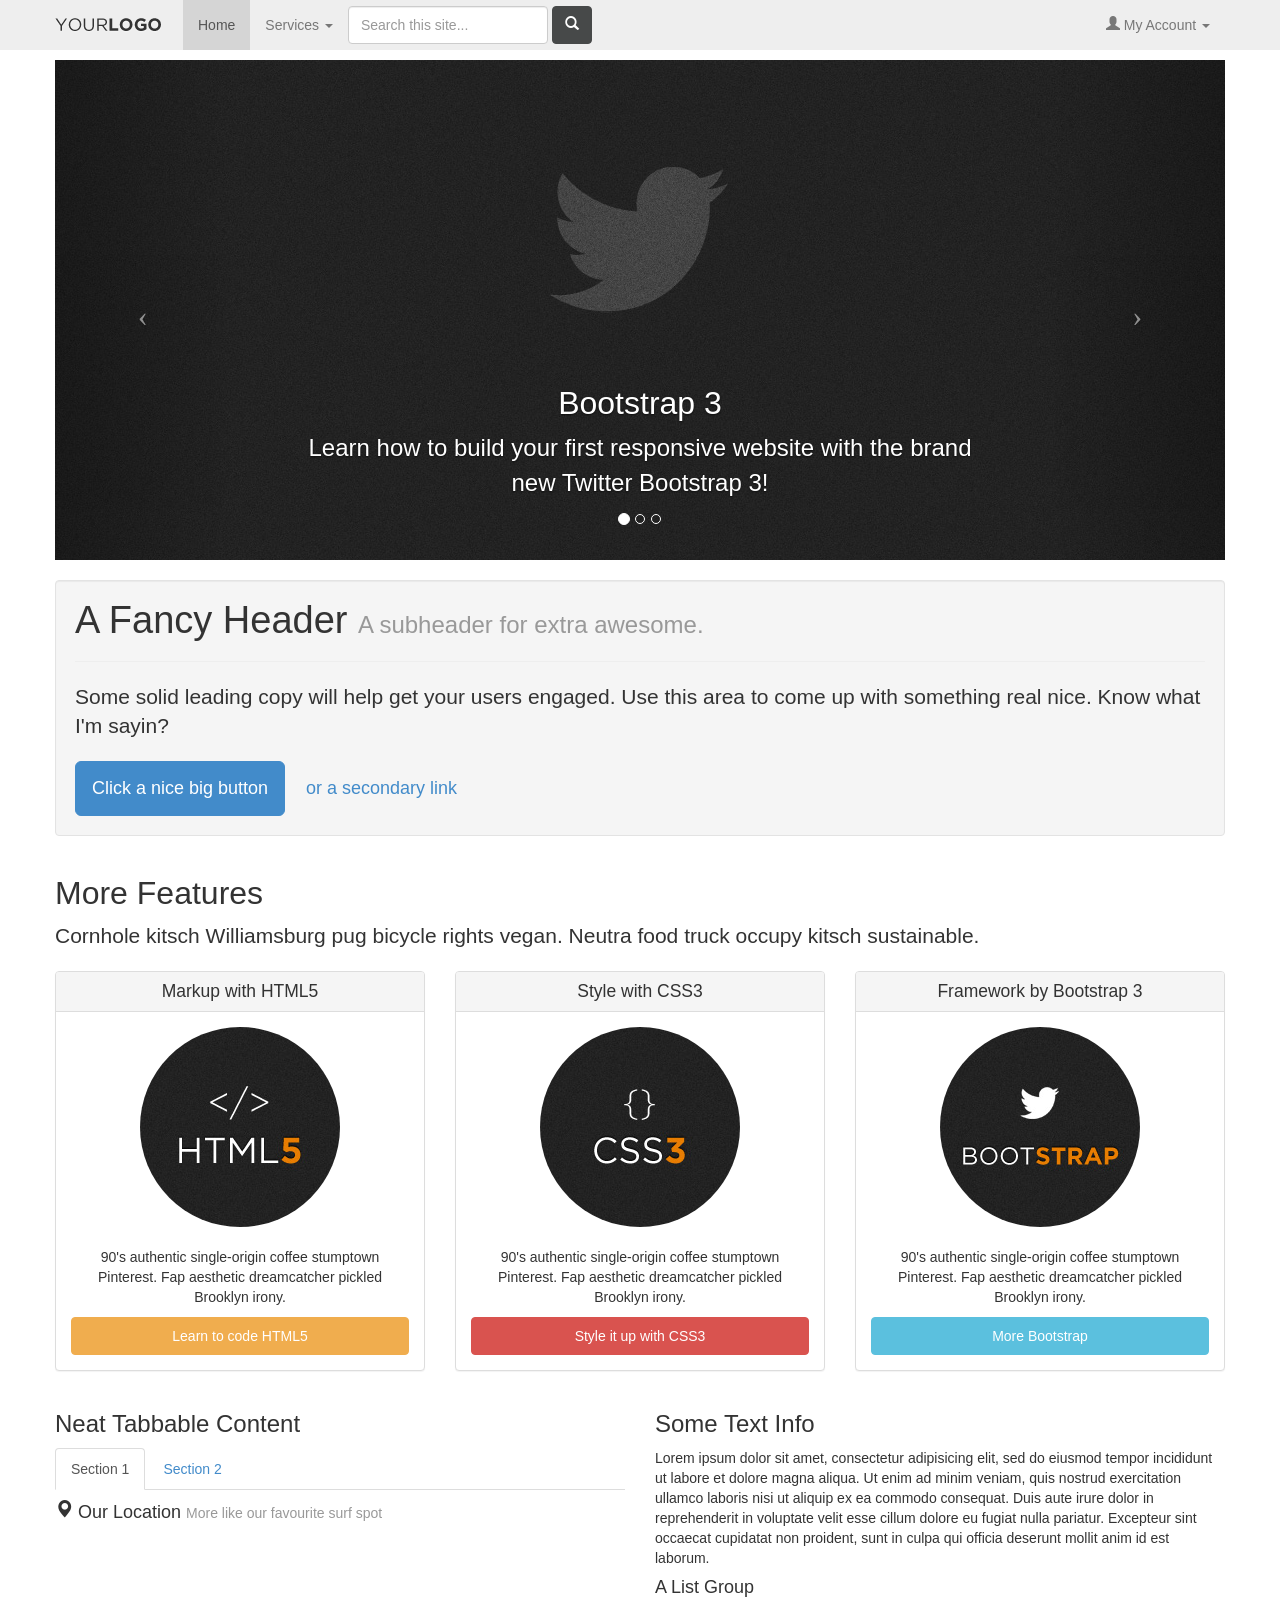
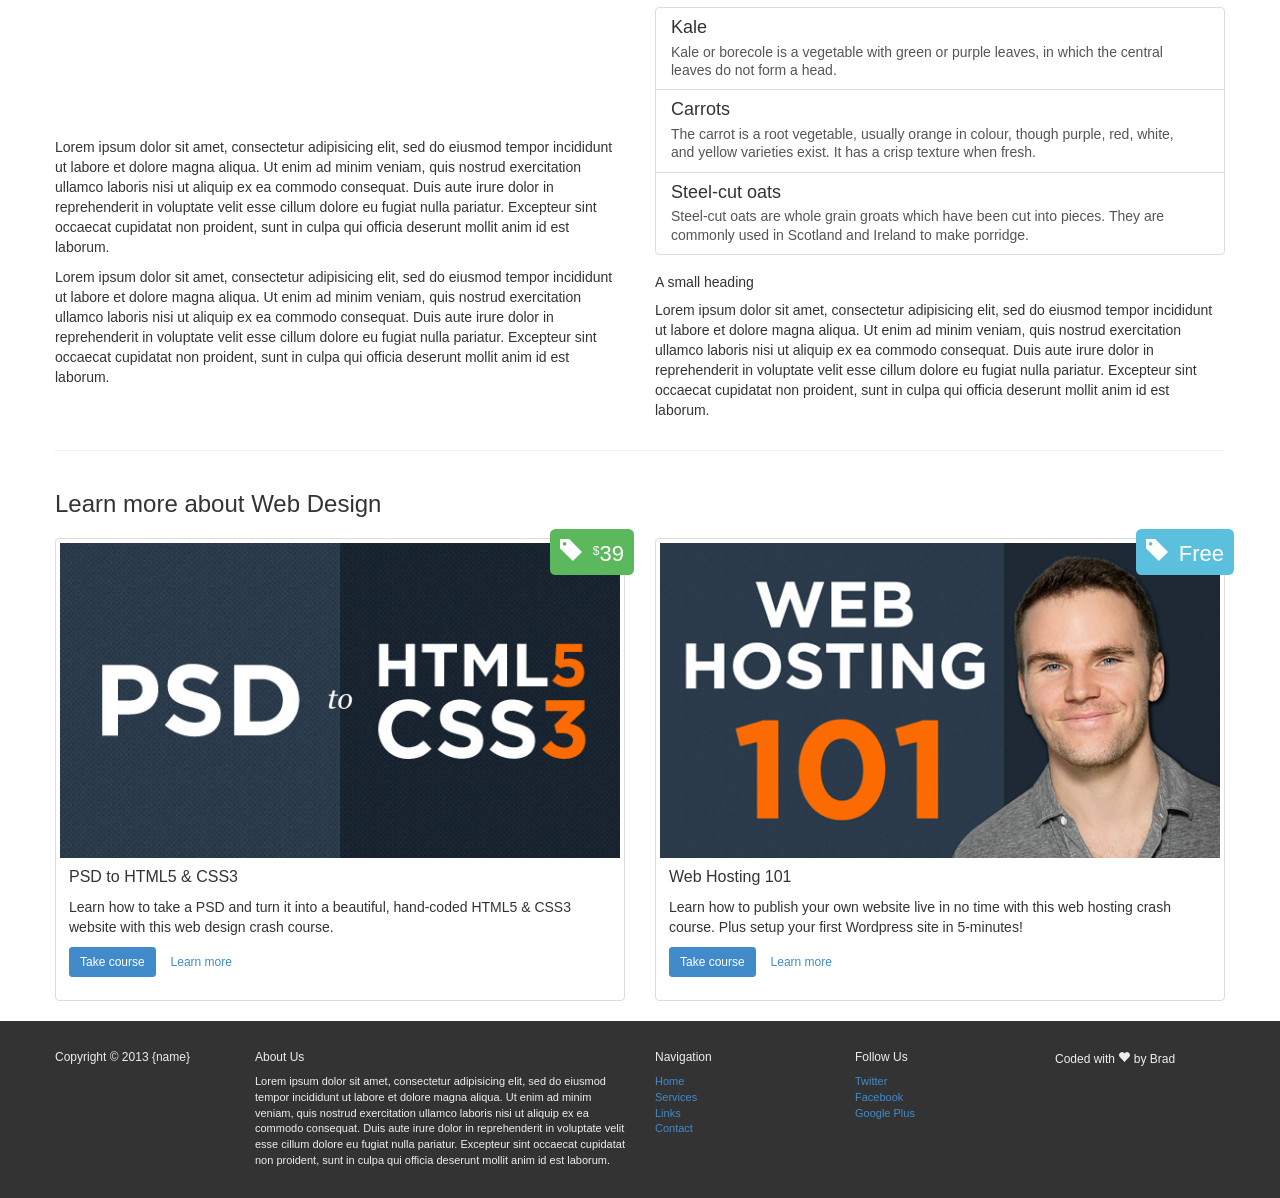
==== bootstrap/Course Files/05 - Final Website/index.html @ 9910a8f6 "Added" ====
<!DOCTYPE html>

<html>
	<head>
		
		<!-- Website Title & Description for Search Engine purposes -->
		<title>Code a Responsive Website with Twitter Bootstrap 3</title>
		<meta name="description" content="Learn how to code your first responsive website with the new Twitter Bootstrap 3.">
		
		<!-- Mobile viewport optimized -->
		<meta name="viewport" content="width=device-width, initial-scale=1.0, maximum-scale=1.0, user-scalable=no">
		
		<!-- Bootstrap CSS -->
		<link href="bootstrap/css/bootstrap.min.css" rel="stylesheet">
		<link href="includes/css/bootstrap-glyphicons.css" rel="stylesheet">
		
		<!-- Custom CSS -->
		<link rel="stylesheet" href="includes/css/styles.css">
		
		<!-- Include Modernizr in the head, before any other Javascript -->
		<script src="includes/js/modernizr-2.6.2.min.js"></script>
		
	</head>
	<body>
	
		<div class="container" id="main">
		
			<div class="navbar navbar-fixed-top">
				<div class="container">
					
					<!-- .btn-navbar is used as the toggle for collapsed navbar content -->
					<button class="navbar-toggle" data-target=".navbar-responsive-collapse" data-toggle="collapse" type="button">
						<span class="icon-bar"></span>
						<span class="icon-bar"></span>
						<span class="icon-bar"></span>
					</button>
				
					<a class="navbar-brand" href="/"><img src="images/logo.png" alt="Your Logo"></a>
					
					<div class="nav-collapse collapse navbar-responsive-collapse">
						<ul class="nav navbar-nav">
							<li class="active">
								<a href="#">Home</a>
							</li>
							
							<li class="dropdown">
								<a href="#" class="dropdown-toggle" data-toggle="dropdown">Services <strong class="caret"></strong></a>
								
								<ul class="dropdown-menu">
									<li>
										<a href="#">Web Design</a>
									</li>
									
									<li>
										<a href="#">Web Development</a>
									</li>
									
									<li>
										<a href="#">SEO</a>
									</li>
									
									<li class="divider"></li>
									
									<li class="dropdown-header">More Services</li>
									
									<li>
										<a href="#">Content Creation</a>
									</li>
									
									<li>
										<a href="#">Social Media Marketing</a>
									</li>
								</ul><!-- end dropdown-menu -->
							</li>
						</ul>
						
						<form class="navbar-form pull-left">
							<input type="text" class="form-control" placeholder="Search this site..." id="searchInput">
							<button type="submit" class="btn btn-default"><span class="glyphicon glyphicon-search"></span></button>
						</form><!-- end navbar-form -->
						
						<ul class="nav navbar-nav pull-right">
							<li class="dropdown">
								<a href="#" class="dropdown-toggle" data-toggle="dropdown"><span class="glyphicon glyphicon-user"></span> My Account <strong class="caret"></strong></a>
								
								<ul class="dropdown-menu">
									<li>
										<a href="#"><span class="glyphicon glyphicon-wrench"></span> Settings</a>
									</li>
									
									<li>
										<a href="#"><span class="glyphicon glyphicon-refresh"></span> Update Profile</a>
									</li>
									
									<li>
										<a href="#"><span class="glyphicon glyphicon-briefcase"></span> Billing</a>
									</li>
									
									<li class="divider"></li>
									
									<li>
										<a href="#"><span class="glyphicon glyphicon-off"></span> Sign out</a>
									</li>
								</ul>
							</li>
						</ul><!-- end nav pull-right -->
					</div><!-- end nav-collapse -->
				
				</div><!-- end container -->
			</div><!-- end navbar -->
			
			
			<div class="carousel slide" id="myCarousel">
			
				<!-- Indicators -->
				<ol class="carousel-indicators">
					<li class="active" data-slide-to="0" data-target="#myCarousel"></li>
					<li data-slide-to="1" data-target="#myCarousel"></li>
					<li data-slide-to="2" data-target="#myCarousel"></li>
				</ol>
			
				<!-- Wrapper for slides -->
				<div class="carousel-inner">
					<div class="item active" id="slide1">
						<div class="carousel-caption">
							<h4>Bootstrap 3</h4>
							<p>Learn how to build your first responsive website with the brand new Twitter Bootstrap 3!</p>
						</div><!-- end carousel-caption-->
					</div><!-- end item -->
					
					<div class="item" id="slide2">
						<div class="carousel-caption">
							<h4>Learn to code a website in 4-hours!</h4>
							<p>PSD to HTML5 &amp; CSS3 is a popular Udemy course that has helped thousands of aspiring web designers launch their web design career.</p>
						</div><!-- end carousel-caption-->
					</div><!-- end item -->
					
					<div class="item" id="slide3">
						<div class="carousel-caption">
							<h4>Web Hosting 101</h4>
							<p>Learn how to buy a perfect domain name and hosting package, and get your website live on the web with ease.</p>
						</div><!-- end carousel-caption-->
					</div><!-- end item -->
				</div><!-- carousel-inner -->
				
				<!-- Controls -->
				<a class="left carousel-control" data-slide="prev" href="#myCarousel"><span class="icon-prev"></span></a>
				<a class="right carousel-control" data-slide="next" href="#myCarousel"><span class="icon-next"></span></a>
			
			</div><!-- end myCarousel -->
			
			
			<div class="row" id="bigCallout">
				<div class="col-12">
					
					<div class="alert alert-success alert-block fade in" id="successAlert">
						<button type="button" class="close" data-dismiss="alert">&times;</button>
						
						<h4>Success!</h4>
						<p>You just made this element display by using jQuery. Click the "x" in the top right corner to close this bad boy.</p>
					</div><!-- end alert -->
					
					<!-- Visible only on small devices -->
					<div class="well well-small visible-sm">
						<a href="" class="btn btn-large btn-block btn-default"><span class="glyphicon glyphicon-phone"></span> Give us a call!</a>
					</div><!-- end well-small -->
					
					<div class="well">
						<div class="page-header">
							<h1>A Fancy Header <small>A subheader for extra awesome.</small></h1>
						</div><!-- end page-header -->
						
						<p class="lead">Some solid leading copy will help get your users engaged. Use this area to come up with something real nice. Know what I'm sayin?</p>
						
						<a href="" class="btn btn-large btn-primary" id="alertMe">Click a nice big button</a>
						<a href="" class="btn btn-large btn-link">or a secondary link</a>
					</div><!-- end well -->
					
				</div><!-- end col-12 -->
			</div><!-- end bigCallout -->
			
			
			<div class="row" id="featuresHeading">
				<div class="col-12">
					<h2>More Features</h2>
					<p class="lead">Cornhole kitsch Williamsburg pug bicycle rights vegan. Neutra food truck occupy kitsch sustainable.</p>
				</div><!-- end col-12 -->
			</div><!-- end featuresHeading -->
			
			
			<div class="row" id="features">
				<div class="col-sm-4 feature">
					<div class="panel">
						<div class="panel-heading">
							<h3 class="panel-title">Markup with HTML5</h3>
						</div><!-- end panel-heading -->
						<img src="images/badge_html5.jpg" alt="HTML5" class="img-circle">
						
						<p>90's authentic single-origin coffee stumptown Pinterest. Fap aesthetic dreamcatcher pickled Brooklyn irony.</p>
						
						<a href="https://www.udemy.com/build-beautiful-html5-website/" target="_blank" class="btn btn-warning btn-block">Learn to code HTML5</a>
					</div><!-- end panel -->
				</div><!-- end feature -->
				
				<div class="col-sm-4 feature">
					<div class="panel">
						<div class="panel-heading">
							<h3 class="panel-title">Style with CSS3</h3>
						</div><!-- end panel-heading -->
						<img src="images/badge_css3.jpg" alt="CSS3" class="img-circle">
						
						<p>90's authentic single-origin coffee stumptown Pinterest. Fap aesthetic dreamcatcher pickled Brooklyn irony.</p>
						
						<a href="https://www.udemy.com/build-beautiful-html5-website/" target="_blank" class="btn btn-danger btn-block">Style it up with CSS3</a>
					</div><!-- end panel -->
				</div><!-- end feature -->
				
				<div class="col-sm-4 feature">
					<div class="panel">
						<div class="panel-heading">
							<h3 class="panel-title">Framework by Bootstrap 3</h3>
						</div><!-- end panel-heading -->
						<img src="images/badge_bootstrap.jpg" alt="Bootstrap 3" class="img-circle">
						
						<p>90's authentic single-origin coffee stumptown Pinterest. Fap aesthetic dreamcatcher pickled Brooklyn irony.</p>
						
						<a href="http://getbootstrap.com/" target="_blank" class="btn btn-info btn-block">More Bootstrap</a>
					</div><!-- end panel -->
				</div><!-- end feature -->
			</div><!-- end features -->
			
			
			<div class="row" id="moreInfo">
				<div class="col-sm-6">
					<h3>Neat Tabbable Content</h3>
					<div class="tabbable">
						<ul class="nav nav-tabs">
							<li class="active"><a href="#tab1" data-toggle="tab">Section 1</a></li>
							<li><a href="#tab2" data-toggle="tab">Section 2</a></li>
						</ul>
						<div class="tab-content">
							<div class="tab-pane active" id="tab1">
								<h4><span class="glyphicon glyphicon-map-marker"></span> Our Location <small>More like our favourite surf spot</small></h4>
								
								<iframe width="100%" height="200" frameborder="0" scrolling="no" marginheight="0" marginwidth="0" src="https://maps.google.ca/maps?f=q&amp;source=s_q&amp;hl=en&amp;geocode=&amp;q=waikiki+beach&amp;aq=&amp;sll=19.896766,-155.582782&amp;sspn=8.711424,11.854248&amp;ie=UTF8&amp;hq=&amp;hnear=Waikiki+Beach,+Honolulu,+Hawaii,+United+States&amp;t=m&amp;ll=21.277298,-157.8265&amp;spn=0.015996,0.036478&amp;z=14&amp;output=embed"></iframe>
								
								<p>Lorem ipsum dolor sit amet, consectetur adipisicing elit, sed do eiusmod tempor incididunt ut labore et dolore magna aliqua. Ut enim ad minim veniam, quis nostrud exercitation ullamco laboris nisi ut aliquip ex ea commodo consequat. Duis aute irure dolor in reprehenderit in voluptate velit esse cillum dolore eu fugiat nulla pariatur. Excepteur sint occaecat cupidatat non proident, sunt in culpa qui officia deserunt mollit anim id est laborum.</p>
								
								<p>Lorem ipsum dolor sit amet, consectetur adipisicing elit, sed do eiusmod tempor incididunt ut labore et dolore magna aliqua. Ut enim ad minim veniam, quis nostrud exercitation ullamco laboris nisi ut aliquip ex ea commodo consequat. Duis aute irure dolor in reprehenderit in voluptate velit esse cillum dolore eu fugiat nulla pariatur. Excepteur sint occaecat cupidatat non proident, sunt in culpa qui officia deserunt mollit anim id est laborum.</p>
							</div><!-- end tab-pane -->
							
							<div class="tab-pane" id="tab2">
								<h4>A Left Floated Picture <small>Using Placehold.it</small></h4>
								
								<img src="http://placehold.it/140" class="thumbnail pull-left" alt="Placeholder image">
								
								<p>Lorem ipsum dolor sit amet, consectetur adipisicing elit, sed do eiusmod tempor incididunt ut labore et dolore magna aliqua. Ut enim ad minim veniam, quis nostrud exercitation ullamco laboris nisi ut aliquip ex ea commodo consequat. Duis aute irure dolor in reprehenderit in voluptate velit esse cillum dolore eu fugiat nulla pariatur. Excepteur sint occaecat cupidatat non proident, sunt in culpa qui officia deserunt mollit anim id est laborum.</p>
								
								<p>Lorem ipsum dolor sit amet, consectetur adipisicing elit, sed do eiusmod tempor incididunt ut labore et dolore magna aliqua. Ut enim ad minim veniam, quis nostrud exercitation ullamco laboris nisi ut aliquip ex ea commodo consequat. Duis aute irure dolor in reprehenderit in voluptate velit esse cillum dolore eu fugiat nulla pariatur. Excepteur sint occaecat cupidatat non proident, sunt in culpa qui officia deserunt mollit anim id est laborum.</p>
								
								<hr>
								
								<a href="#myModal" role="button" class="btn btn-warning" data-toggle="modal"><span class="glyphicon glyphicon-hand-up"></span> Click for a Modal Window!</a>
								
								<div class="modal fade" id="myModal">
									<div class="modal-dialog">
										<div class="modal-content">
											<div class="modal-header">
												<button class="close" data-dismiss="modal">&times;</button>
												
												<h4 class="modal-title">A Modal Window</h4>
											</div><!-- end modal-header -->
											<div class="modal-body">
												<h4>Text in a modal</h4>
												
												<p>Lorem ipsum dolor sit amet, consectetur adipisicing elit, sed do eiusmod tempor incididunt ut labore et dolore magna aliqua.</p>
												
												<h4>Popovers in a modal</h4>
												<a href="#" class="btn btn-danger pop" data-toggle="popover" data-placement="top" data-original-title="You clicked it!" data-content="I knew you would.">Don't click this button</a>
												
												<h4>Tooltips in a modal</h4>
												<a href="" data-original-title="Tooltip" rel="tooltip">This link</a> should have a tooltip, and so should <a href="#" data-original-title="Woohoo!" rel="tooltip">this one</a>!
												
												<hr>
												
												<p><small class="text-muted">PS. This form doesn't do anything. Just a heads up.</small></p>
												
												<form class="form-horizontal">
													<div class="form-group">
														<label class="col-lg-2 control-label" for="inputName">Name</label>
														<div class="col-lg-10">
															<input class="form-control" id="inputName" placeholder="Name" type="text">
														</div>
													</div>
													
													<div class="form-group">
														<label class="col-lg-2 control-label" for="inputEmail">Email</label>
														<div class="col-lg-10">
															<input class="form-control" id="inputEmail" placeholder="Email" type="email">
														</div>
													</div>
													
													<div class="form-group">
														<label class="col-lg-2 control-label" for="inputMessage">Message</label>
														<div class="col-lg-10">
															<textarea class="form-control" id="inputMessage" placeholder="Message" rows="3"></textarea>
															<button class="btn btn-success pull-right" type="submit">Send!</button>
														</div>
													</div>
												</form>
											</div><!-- end modal-body -->
											
											<div class="modal-footer">
												<button class="btn btn-default" data-dismiss="modal" type="button">Close</button> <button class="btn btn-primary" type="button">Save changes</button>
											</div><!-- end modal-footer -->
										</div><!-- end modal-content -->
									</div><!-- end modal-dialog -->
								</div><!-- end myModal -->
								
							</div><!-- end tab-pane -->
						</div><!-- end tab-content -->
					</div><!-- end tabbable -->
				</div><!-- end col-sm-6 -->
				
				<div class="col-sm-6">
					<h3>Some Text Info</h3>
					<p>Lorem ipsum dolor sit amet, consectetur adipisicing elit, sed do eiusmod tempor incididunt ut labore et dolore magna aliqua. Ut enim ad minim veniam, quis nostrud exercitation ullamco laboris nisi ut aliquip ex ea commodo consequat. Duis aute irure dolor in reprehenderit in voluptate velit esse cillum dolore eu fugiat nulla pariatur. Excepteur sint occaecat cupidatat non proident, sunt in culpa qui officia deserunt mollit anim id est laborum.</p>
					
					<h4>A List Group</h4>
					
					<div class="list-group">
						<a href="#" class="list-group-item">
							<h4 class="list-group-item-heading">Kale</h4>
							<p class="list-group-item-text">Kale or borecole is a vegetable with green or purple leaves, in which the central leaves do not form a head.</p>
						</a>
						<a href="#" class="list-group-item">
							<h4 class="list-group-item-heading">Carrots</h4>
							<p class="list-group-item-text">The carrot is a root vegetable, usually orange in colour, though purple, red, white, and yellow varieties exist. It has a crisp texture when fresh.</p>
						</a>
						<a href="#" class="list-group-item">
							<h4 class="list-group-item-heading">Steel-cut oats</h4>
							<p class="list-group-item-text">Steel-cut oats are whole grain groats which have been cut into pieces. They are commonly used in Scotland and Ireland to make porridge.</p>
						</a>
					</div><!-- list-group -->
					
					<h5>A small heading</h5>
					<p>Lorem ipsum dolor sit amet, consectetur adipisicing elit, sed do eiusmod tempor incididunt ut labore et dolore magna aliqua. Ut enim ad minim veniam, quis nostrud exercitation ullamco laboris nisi ut aliquip ex ea commodo consequat. Duis aute irure dolor in reprehenderit in voluptate velit esse cillum dolore eu fugiat nulla pariatur. Excepteur sint occaecat cupidatat non proident, sunt in culpa qui officia deserunt mollit anim id est laborum.</p>
				</div><!-- end col-sm-6 -->
			</div><!-- end moreInfo -->
			
			<hr>
			
			<div class="row" id="moreCourses">
				<div class="col-12">
					<h3>Learn more about Web Design</h3>
					<div class="thumbnails row">
						<div class="col-6">
							<div class="thumbnail">
								<img src="images/item_psd2html5.jpg" alt="PSD to HTML5 & CSS3">
								
								<div class="label label-success price"><span class="glyphicon glyphicon-tag"></span> <sup>$</sup>39</div>
								
								<div class="caption">
									<h3>PSD to HTML5 &amp; CSS3</h3>
									
									<p>Learn how to take a PSD and turn it into a beautiful, hand-coded HTML5 &amp; CSS3 website with this web design crash course.</p>
									
									<p><a href="https://www.udemy.com/build-beautiful-html5-website/" class="btn btn-primary btn-small" target="_blank">Take course</a> <a href="https://www.udemy.com/build-beautiful-html5-website/" target="_blank" class="btn btn-small btn-link">Learn more</a></p>
								</div><!-- end caption -->
							</div><!-- end thumbnail -->
						</div><!-- end col-6 -->
						
						<div class="col-6">
							<div class="thumbnail">
								<img src="images/item_webhosting101.jpg" alt="Web Hosting 101">
								
								<div class="label label-info price"><span class="glyphicon glyphicon-tag"></span> Free</div>
								
								<div class="caption">
									<h3>Web Hosting 101</h3>
									
									<p>Learn how to publish your own website live in no time with this web hosting crash course. Plus setup your first Wordpress site in 5-minutes!</p>
									
									<p><a href="https://www.udemy.com/web-hosting-101/" class="btn btn-primary btn-small" target="_blank">Take course</a> <a href="https://www.udemy.com/web-hosting-101/" target="_blank" class="btn btn-small btn-link">Learn more</a></p>
								</div><!-- end caption -->
							</div><!-- end thumbnail -->
						</div><!-- end col-6 -->
					</div><!-- end row -->
				</div><!-- end col-12 -->
			</div><!-- end moreCourses -->
		</div><!-- end container -->
		
		<footer>
			<div class="container">
				<div class="row">
					<div class="col-sm-2">
					<h6>Copyright &copy; 2013 {name}</h6>
					</div><!-- end col-sm-2 -->
					
					<div class="col-sm-4">
						<h6>About Us</h6>
						<p>Lorem ipsum dolor sit amet, consectetur adipisicing elit, sed do eiusmod tempor incididunt ut labore et dolore magna aliqua. Ut enim ad minim veniam, quis nostrud exercitation ullamco laboris nisi ut aliquip ex ea commodo consequat. Duis aute irure dolor in reprehenderit in voluptate velit esse cillum dolore eu fugiat nulla pariatur. Excepteur sint occaecat cupidatat non proident, sunt in culpa qui officia deserunt mollit anim id est laborum.</p>
					</div><!-- end col-sm-4 -->
					
					<div class="col-sm-2">
						<h6>Navigation</h6>
						<ul class="unstyled">
							<li><a href="#">Home</a></li>
							<li><a href="#">Services</a></li>
							<li><a href="#">Links</a></li>
							<li><a href="#">Contact</a></li>
						</ul>
					</div><!-- end col-sm-2 -->
					
					<div class="col-sm-2">
						<h6>Follow Us</h6>
						<ul class="unstyled">
							<li><a href="#">Twitter</a></li>
							<li><a href="#">Facebook</a></li>
							<li><a href="#">Google Plus</a></li>
						</ul>
					</div><!-- end col-sm-2 -->
					
					<div class="col-sm-2">
						<h6>Coded with <span class="glyphicon glyphicon-heart"></span> by Brad</h6>
					</div><!-- end col-sm-2 -->
				</div><!-- end row -->
			</div><!-- end container -->
		</footer>
	

	<!-- All Javascript at the bottom of the page for faster page loading -->
		
	<!-- First try for the online version of jQuery-->
	<script src="http://code.jquery.com/jquery.js"></script>
	
	<!-- If no online access, fallback to our hardcoded version of jQuery -->
	<script>window.jQuery || document.write('<script src="includes/js/jquery-1.8.2.min.js"><\/script>')</script>
	
	<!-- Bootstrap JS -->
	<script src="bootstrap/js/bootstrap.min.js"></script>
	
	<!-- Custom JS -->
	<script src="includes/js/script.js"></script>
	
	</body>
</html>
---- bootstrap/Course Files/05 - Final Website/includes/css/styles.css ----
/*

My Custom CSS
=============

Author:  Brad Hussey
Updated: August 2013
Notes:	 Hand coded for Udemy.com

*/


/* --------------------------------------
   Layout
   -------------------------------------- */

#features {
	text-align: center;
}

#features img {
	margin: 0 0 20px;
}

#inputMessage {
	margin-bottom: 15px;
}

footer {
	background: #333;
	color: #eee;
	font-size: 11px;
	padding: 20px;
}


/* --------------------------------------
   Typography
   -------------------------------------- */

body {
	-webkit-font-smoothing: antialiased;
	text-rendering: optimizelegibility;
}

.well .page-header {
	margin-top: 0;
}

.well .page-header h1 {
	margin-top: 0;
}

ul.unstyled {
	list-style: none;
	padding: 0;
}


/* --------------------------------------
   Navbar
   -------------------------------------- */

#searchInput {
	width: 200px;
}

.navbar-brand {
	padding: 13px 15px;
}
   
   
/* --------------------------------------
   Carousel
   -------------------------------------- */

#myCarousel {
	margin-top: 60px;
}

.carousel-caption {
	font-size: 24px;
}

.carousel-caption h4 {
	font-size: 32px;
}

#myCarousel .item { height: 400px; }

#slide1 {
	background: url('../../images/carousel_medium_01.jpg') top center no-repeat;
}

#slide2 {
	background: url('../../images/carousel_medium_02.jpg') top center no-repeat;
}

#slide3 {
	background: url('../../images/carousel_medium_03.jpg') top center no-repeat;
}


/* --------------------------------------
   Global Styles
   -------------------------------------- */

.alert {
	margin-top: 20px;
	display: none;
}

.well {
	margin: 20px 0;
}

.tabbable img.thumbnail {
	margin: 0 20px 10px 0;
}

.thumbnails {
	margin: 20px 0;
}

.thumbnail {
	position: relative;
}

.thumbnail h3 {
	font-size: 16px;
	margin: 0 0 10px;
	line-height: 20px;
}

.thumbnail .price {
	font-size: 22px;
	position: absolute;
	top: -10px;
	right: -10px;
	padding: 10px;
}

.thumbnail .price sup {
	font-weight: normal;
	font-size: 12px;
}

.thumbnail span.glyphicon {
	margin-right: 5px;
}


/* --------------------------------------
   Media Queries
   -------------------------------------- */

/* Portrait & landscape phone */
@media (max-width: 480px) {
	
	.thumbnail .price {
		font-size: 14px;
	}
	
	.thumbnail .price sup {
		font-size: 10px;
	}
	
}

/* Landscape phone to portrait tablet */
@media (max-width: 768px) {
	
	#myCarousel .item { height: 310px; }
	
	#slide1 {
		background: url('../../images/carousel_small_01.jpg') top center no-repeat;
	}
	
	#slide2 {
		background: url('../../images/carousel_small_02.jpg') top center no-repeat;
	}
	
	#slide3 {
		background: url('../../images/carousel_small_03.jpg') top center no-repeat;
	}
	
	.carousel-caption {
		font-size: 16px;
	}
	
	.carousel-caption h4 {
		font-size: 22px;
	}
	
}

/* Large desktop */
@media (min-width: 1200px) {

	#myCarousel .item { height: 500px; }
	
	#slide1 {
		background: url('../../images/carousel_large_01.jpg') top center no-repeat;
	}
	
	#slide2 {
		background: url('../../images/carousel_large_02.jpg') top center no-repeat;
	}
	
	#slide3 {
		background: url('../../images/carousel_large_03.jpg') top center no-repeat;
	}

}
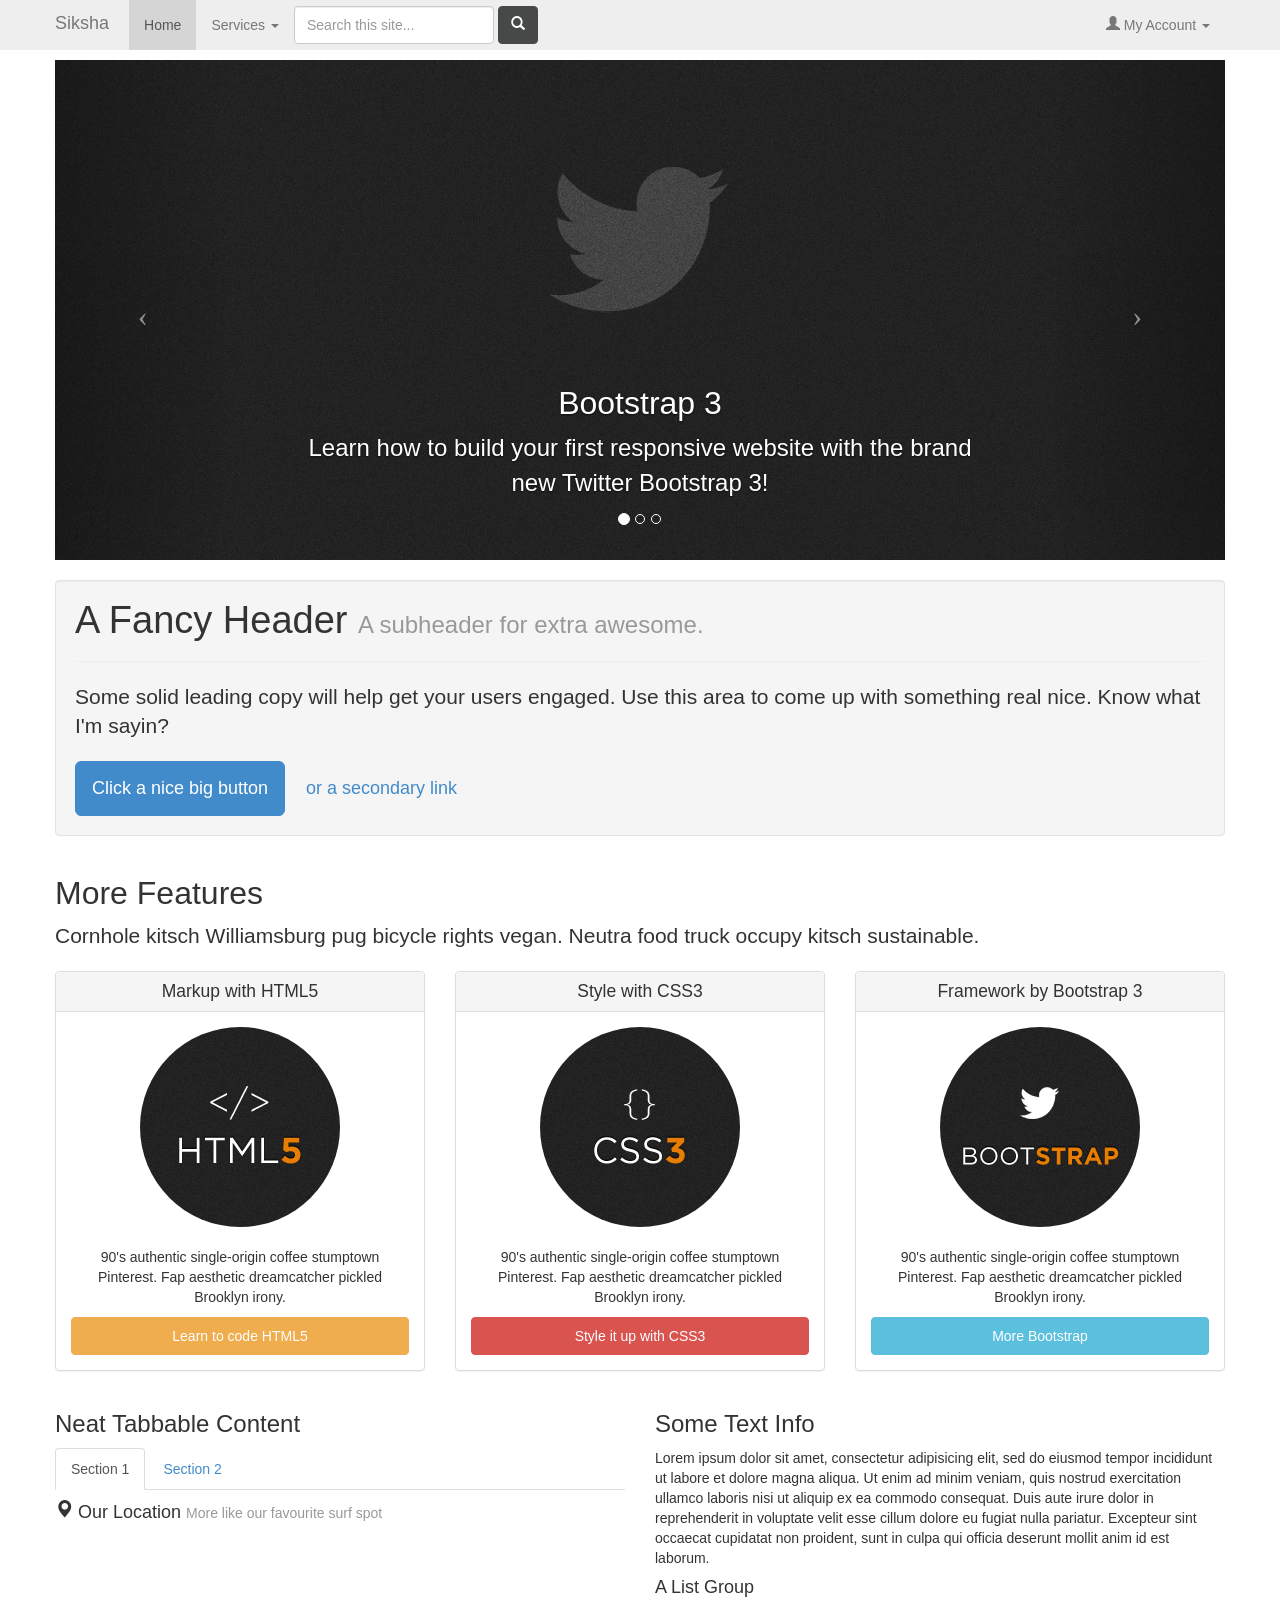
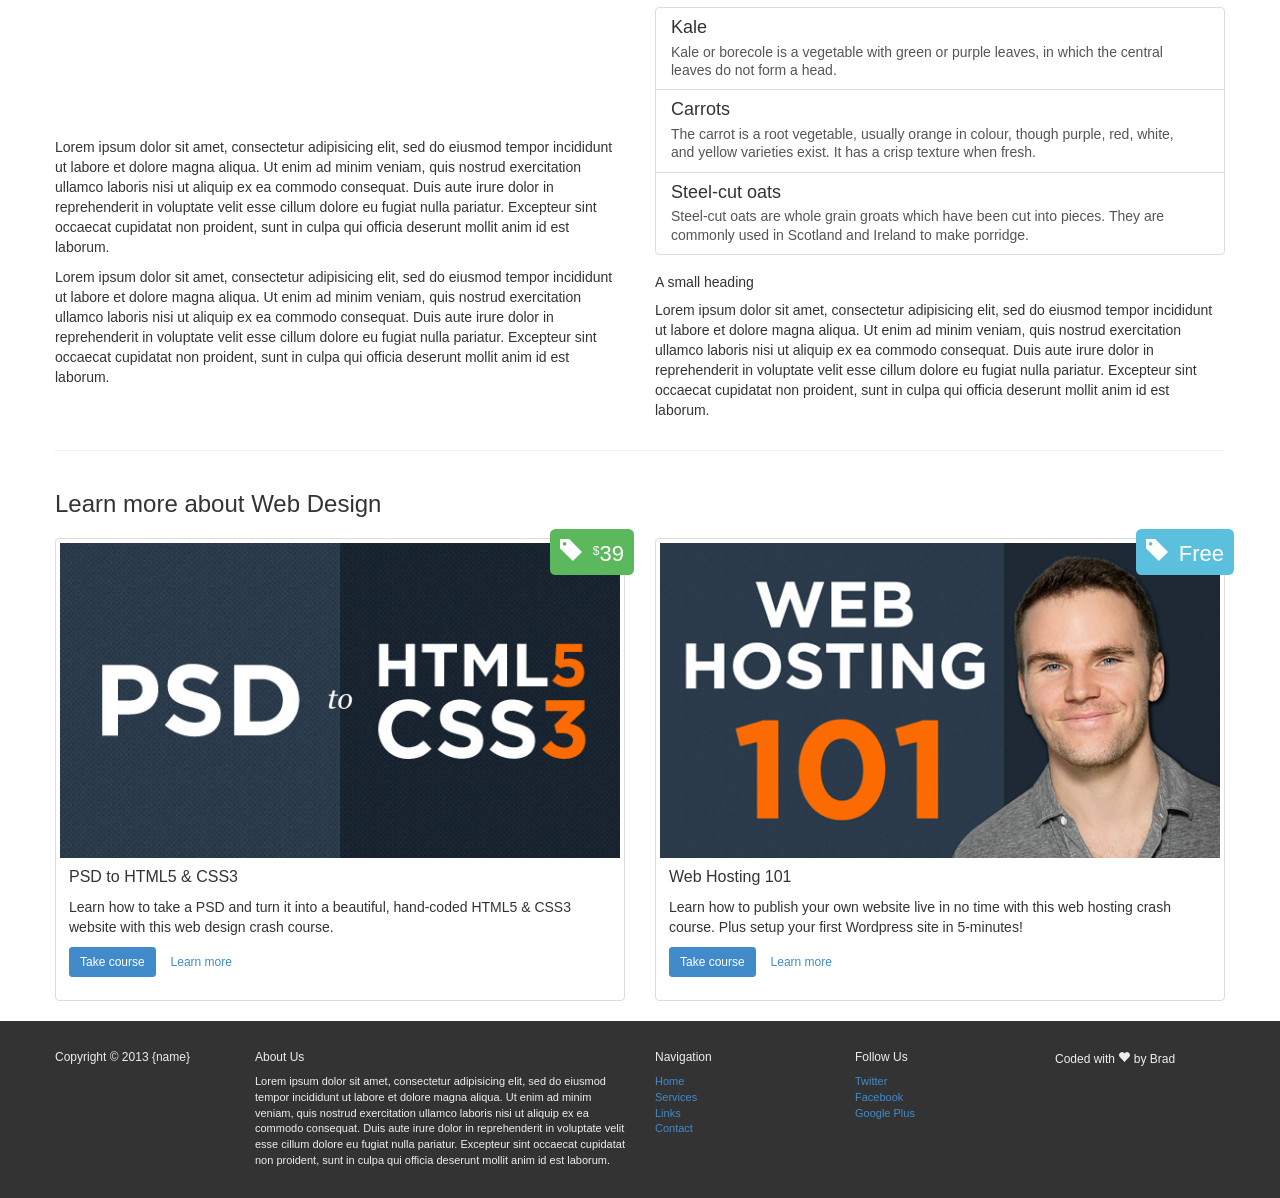
==== commit 10e9fb11: "Project added" ====
--- a/bootstrap/Course Files/05 - Final Website/index.html
+++ b/bootstrap/Course Files/05 - Final Website/index.html
@@ -2,102 +2,102 @@
 
 <html>
 	<head>
-		
+
 		<!-- Website Title & Description for Search Engine purposes -->
 		<title>Code a Responsive Website with Twitter Bootstrap 3</title>
 		<meta name="description" content="Learn how to code your first responsive website with the new Twitter Bootstrap 3.">
-		
+
 		<!-- Mobile viewport optimized -->
 		<meta name="viewport" content="width=device-width, initial-scale=1.0, maximum-scale=1.0, user-scalable=no">
-		
+
 		<!-- Bootstrap CSS -->
 		<link href="bootstrap/css/bootstrap.min.css" rel="stylesheet">
 		<link href="includes/css/bootstrap-glyphicons.css" rel="stylesheet">
-		
+
 		<!-- Custom CSS -->
 		<link rel="stylesheet" href="includes/css/styles.css">
-		
+
 		<!-- Include Modernizr in the head, before any other Javascript -->
 		<script src="includes/js/modernizr-2.6.2.min.js"></script>
-		
+
 	</head>
 	<body>
-	
+
 		<div class="container" id="main">
-		
+
 			<div class="navbar navbar-fixed-top">
 				<div class="container">
-					
+
 					<!-- .btn-navbar is used as the toggle for collapsed navbar content -->
 					<button class="navbar-toggle" data-target=".navbar-responsive-collapse" data-toggle="collapse" type="button">
 						<span class="icon-bar"></span>
 						<span class="icon-bar"></span>
 						<span class="icon-bar"></span>
 					</button>
-				
-					<a class="navbar-brand" href="/"><img src="images/logo.png" alt="Your Logo"></a>
-					
+
+					<a class="navbar-brand" href="/">Siksha</a>
+
 					<div class="nav-collapse collapse navbar-responsive-collapse">
 						<ul class="nav navbar-nav">
 							<li class="active">
 								<a href="#">Home</a>
 							</li>
-							
+
 							<li class="dropdown">
 								<a href="#" class="dropdown-toggle" data-toggle="dropdown">Services <strong class="caret"></strong></a>
-								
+
 								<ul class="dropdown-menu">
 									<li>
 										<a href="#">Web Design</a>
 									</li>
-									
+
 									<li>
 										<a href="#">Web Development</a>
 									</li>
-									
+
 									<li>
 										<a href="#">SEO</a>
 									</li>
-									
+
 									<li class="divider"></li>
-									
+
 									<li class="dropdown-header">More Services</li>
-									
+
 									<li>
 										<a href="#">Content Creation</a>
 									</li>
-									
+
 									<li>
 										<a href="#">Social Media Marketing</a>
 									</li>
 								</ul><!-- end dropdown-menu -->
 							</li>
 						</ul>
-						
+
 						<form class="navbar-form pull-left">
 							<input type="text" class="form-control" placeholder="Search this site..." id="searchInput">
 							<button type="submit" class="btn btn-default"><span class="glyphicon glyphicon-search"></span></button>
 						</form><!-- end navbar-form -->
-						
+
 						<ul class="nav navbar-nav pull-right">
 							<li class="dropdown">
 								<a href="#" class="dropdown-toggle" data-toggle="dropdown"><span class="glyphicon glyphicon-user"></span> My Account <strong class="caret"></strong></a>
-								
+
 								<ul class="dropdown-menu">
 									<li>
 										<a href="#"><span class="glyphicon glyphicon-wrench"></span> Settings</a>
 									</li>
-									
+
 									<li>
 										<a href="#"><span class="glyphicon glyphicon-refresh"></span> Update Profile</a>
 									</li>
-									
+
 									<li>
 										<a href="#"><span class="glyphicon glyphicon-briefcase"></span> Billing</a>
 									</li>
-									
+
 									<li class="divider"></li>
-									
+
 									<li>
 										<a href="#"><span class="glyphicon glyphicon-off"></span> Sign out</a>
 									</li>
@@ -105,20 +105,20 @@
 							</li>
 						</ul><!-- end nav pull-right -->
 					</div><!-- end nav-collapse -->
-				
+
 				</div><!-- end container -->
 			</div><!-- end navbar -->
-			
-			
+
+
 			<div class="carousel slide" id="myCarousel">
-			
+
 				<!-- Indicators -->
 				<ol class="carousel-indicators">
 					<li class="active" data-slide-to="0" data-target="#myCarousel"></li>
 					<li data-slide-to="1" data-target="#myCarousel"></li>
 					<li data-slide-to="2" data-target="#myCarousel"></li>
 				</ol>
-			
+
 				<!-- Wrapper for slides -->
 				<div class="carousel-inner">
 					<div class="item active" id="slide1">
@@ -127,14 +127,14 @@
 							<p>Learn how to build your first responsive website with the brand new Twitter Bootstrap 3!</p>
 						</div><!-- end carousel-caption-->
 					</div><!-- end item -->
-					
+
 					<div class="item" id="slide2">
 						<div class="carousel-caption">
 							<h4>Learn to code a website in 4-hours!</h4>
 							<p>PSD to HTML5 &amp; CSS3 is a popular Udemy course that has helped thousands of aspiring web designers launch their web design career.</p>
 						</div><!-- end carousel-caption-->
 					</div><!-- end item -->
-					
+
 					<div class="item" id="slide3">
 						<div class="carousel-caption">
 							<h4>Web Hosting 101</h4>
@@ -142,52 +142,52 @@
 						</div><!-- end carousel-caption-->
 					</div><!-- end item -->
 				</div><!-- carousel-inner -->
-				
+
 				<!-- Controls -->
 				<a class="left carousel-control" data-slide="prev" href="#myCarousel"><span class="icon-prev"></span></a>
 				<a class="right carousel-control" data-slide="next" href="#myCarousel"><span class="icon-next"></span></a>
-			
+
 			</div><!-- end myCarousel -->
-			
-			
+
+
 			<div class="row" id="bigCallout">
 				<div class="col-12">
-					
+
 					<div class="alert alert-success alert-block fade in" id="successAlert">
 						<button type="button" class="close" data-dismiss="alert">&times;</button>
-						
+
 						<h4>Success!</h4>
 						<p>You just made this element display by using jQuery. Click the "x" in the top right corner to close this bad boy.</p>
 					</div><!-- end alert -->
-					
+
 					<!-- Visible only on small devices -->
 					<div class="well well-small visible-sm">
 						<a href="" class="btn btn-large btn-block btn-default"><span class="glyphicon glyphicon-phone"></span> Give us a call!</a>
 					</div><!-- end well-small -->
-					
+
 					<div class="well">
 						<div class="page-header">
 							<h1>A Fancy Header <small>A subheader for extra awesome.</small></h1>
 						</div><!-- end page-header -->
-						
+
 						<p class="lead">Some solid leading copy will help get your users engaged. Use this area to come up with something real nice. Know what I'm sayin?</p>
-						
+
 						<a href="" class="btn btn-large btn-primary" id="alertMe">Click a nice big button</a>
 						<a href="" class="btn btn-large btn-link">or a secondary link</a>
 					</div><!-- end well -->
-					
+
 				</div><!-- end col-12 -->
 			</div><!-- end bigCallout -->
-			
-			
+
+
 			<div class="row" id="featuresHeading">
 				<div class="col-12">
 					<h2>More Features</h2>
 					<p class="lead">Cornhole kitsch Williamsburg pug bicycle rights vegan. Neutra food truck occupy kitsch sustainable.</p>
 				</div><!-- end col-12 -->
 			</div><!-- end featuresHeading -->
-			
-			
+
+
 			<div class="row" id="features">
 				<div class="col-sm-4 feature">
 					<div class="panel">
@@ -195,41 +195,41 @@
 							<h3 class="panel-title">Markup with HTML5</h3>
 						</div><!-- end panel-heading -->
 						<img src="images/badge_html5.jpg" alt="HTML5" class="img-circle">
-						
+
 						<p>90's authentic single-origin coffee stumptown Pinterest. Fap aesthetic dreamcatcher pickled Brooklyn irony.</p>
-						
+
 						<a href="https://www.udemy.com/build-beautiful-html5-website/" target="_blank" class="btn btn-warning btn-block">Learn to code HTML5</a>
 					</div><!-- end panel -->
 				</div><!-- end feature -->
-				
+
 				<div class="col-sm-4 feature">
 					<div class="panel">
 						<div class="panel-heading">
 							<h3 class="panel-title">Style with CSS3</h3>
 						</div><!-- end panel-heading -->
 						<img src="images/badge_css3.jpg" alt="CSS3" class="img-circle">
-						
+
 						<p>90's authentic single-origin coffee stumptown Pinterest. Fap aesthetic dreamcatcher pickled Brooklyn irony.</p>
-						
+
 						<a href="https://www.udemy.com/build-beautiful-html5-website/" target="_blank" class="btn btn-danger btn-block">Style it up with CSS3</a>
 					</div><!-- end panel -->
 				</div><!-- end feature -->
-				
+
 				<div class="col-sm-4 feature">
 					<div class="panel">
 						<div class="panel-heading">
 							<h3 class="panel-title">Framework by Bootstrap 3</h3>
 						</div><!-- end panel-heading -->
 						<img src="images/badge_bootstrap.jpg" alt="Bootstrap 3" class="img-circle">
-						
+
 						<p>90's authentic single-origin coffee stumptown Pinterest. Fap aesthetic dreamcatcher pickled Brooklyn irony.</p>
-						
+
 						<a href="http://getbootstrap.com/" target="_blank" class="btn btn-info btn-block">More Bootstrap</a>
 					</div><!-- end panel -->
 				</div><!-- end feature -->
 			</div><!-- end features -->
-			
-			
+
+
 			<div class="row" id="moreInfo">
 				<div class="col-sm-6">
 					<h3>Neat Tabbable Content</h3>
@@ -241,50 +241,50 @@
 						<div class="tab-content">
 							<div class="tab-pane active" id="tab1">
 								<h4><span class="glyphicon glyphicon-map-marker"></span> Our Location <small>More like our favourite surf spot</small></h4>
-								
+
 								<iframe width="100%" height="200" frameborder="0" scrolling="no" marginheight="0" marginwidth="0" src="https://maps.google.ca/maps?f=q&amp;source=s_q&amp;hl=en&amp;geocode=&amp;q=waikiki+beach&amp;aq=&amp;sll=19.896766,-155.582782&amp;sspn=8.711424,11.854248&amp;ie=UTF8&amp;hq=&amp;hnear=Waikiki+Beach,+Honolulu,+Hawaii,+United+States&amp;t=m&amp;ll=21.277298,-157.8265&amp;spn=0.015996,0.036478&amp;z=14&amp;output=embed"></iframe>
-								
+
 								<p>Lorem ipsum dolor sit amet, consectetur adipisicing elit, sed do eiusmod tempor incididunt ut labore et dolore magna aliqua. Ut enim ad minim veniam, quis nostrud exercitation ullamco laboris nisi ut aliquip ex ea commodo consequat. Duis aute irure dolor in reprehenderit in voluptate velit esse cillum dolore eu fugiat nulla pariatur. Excepteur sint occaecat cupidatat non proident, sunt in culpa qui officia deserunt mollit anim id est laborum.</p>
-								
+
 								<p>Lorem ipsum dolor sit amet, consectetur adipisicing elit, sed do eiusmod tempor incididunt ut labore et dolore magna aliqua. Ut enim ad minim veniam, quis nostrud exercitation ullamco laboris nisi ut aliquip ex ea commodo consequat. Duis aute irure dolor in reprehenderit in voluptate velit esse cillum dolore eu fugiat nulla pariatur. Excepteur sint occaecat cupidatat non proident, sunt in culpa qui officia deserunt mollit anim id est laborum.</p>
 							</div><!-- end tab-pane -->
-							
+
 							<div class="tab-pane" id="tab2">
 								<h4>A Left Floated Picture <small>Using Placehold.it</small></h4>
-								
+
 								<img src="http://placehold.it/140" class="thumbnail pull-left" alt="Placeholder image">
-								
+
 								<p>Lorem ipsum dolor sit amet, consectetur adipisicing elit, sed do eiusmod tempor incididunt ut labore et dolore magna aliqua. Ut enim ad minim veniam, quis nostrud exercitation ullamco laboris nisi ut aliquip ex ea commodo consequat. Duis aute irure dolor in reprehenderit in voluptate velit esse cillum dolore eu fugiat nulla pariatur. Excepteur sint occaecat cupidatat non proident, sunt in culpa qui officia deserunt mollit anim id est laborum.</p>
-								
+
 								<p>Lorem ipsum dolor sit amet, consectetur adipisicing elit, sed do eiusmod tempor incididunt ut labore et dolore magna aliqua. Ut enim ad minim veniam, quis nostrud exercitation ullamco laboris nisi ut aliquip ex ea commodo consequat. Duis aute irure dolor in reprehenderit in voluptate velit esse cillum dolore eu fugiat nulla pariatur. Excepteur sint occaecat cupidatat non proident, sunt in culpa qui officia deserunt mollit anim id est laborum.</p>
-								
+
 								<hr>
-								
+
 								<a href="#myModal" role="button" class="btn btn-warning" data-toggle="modal"><span class="glyphicon glyphicon-hand-up"></span> Click for a Modal Window!</a>
-								
+
 								<div class="modal fade" id="myModal">
 									<div class="modal-dialog">
 										<div class="modal-content">
 											<div class="modal-header">
 												<button class="close" data-dismiss="modal">&times;</button>
-												
+
 												<h4 class="modal-title">A Modal Window</h4>
 											</div><!-- end modal-header -->
 											<div class="modal-body">
 												<h4>Text in a modal</h4>
-												
+
 												<p>Lorem ipsum dolor sit amet, consectetur adipisicing elit, sed do eiusmod tempor incididunt ut labore et dolore magna aliqua.</p>
-												
+
 												<h4>Popovers in a modal</h4>
 												<a href="#" class="btn btn-danger pop" data-toggle="popover" data-placement="top" data-original-title="You clicked it!" data-content="I knew you would.">Don't click this button</a>
-												
+
 												<h4>Tooltips in a modal</h4>
 												<a href="" data-original-title="Tooltip" rel="tooltip">This link</a> should have a tooltip, and so should <a href="#" data-original-title="Woohoo!" rel="tooltip">this one</a>!
-												
+
 												<hr>
-												
+
 												<p><small class="text-muted">PS. This form doesn't do anything. Just a heads up.</small></p>
-												
+
 												<form class="form-horizontal">
 													<div class="form-group">
 														<label class="col-lg-2 control-label" for="inputName">Name</label>
@@ -292,14 +292,14 @@
 															<input class="form-control" id="inputName" placeholder="Name" type="text">
 														</div>
 													</div>
-													
+
 													<div class="form-group">
 														<label class="col-lg-2 control-label" for="inputEmail">Email</label>
 														<div class="col-lg-10">
 															<input class="form-control" id="inputEmail" placeholder="Email" type="email">
 														</div>
 													</div>
-													
+
 													<div class="form-group">
 														<label class="col-lg-2 control-label" for="inputMessage">Message</label>
 														<div class="col-lg-10">
@@ -309,25 +309,25 @@
 													</div>
 												</form>
 											</div><!-- end modal-body -->
-											
+
 											<div class="modal-footer">
 												<button class="btn btn-default" data-dismiss="modal" type="button">Close</button> <button class="btn btn-primary" type="button">Save changes</button>
 											</div><!-- end modal-footer -->
 										</div><!-- end modal-content -->
 									</div><!-- end modal-dialog -->
 								</div><!-- end myModal -->
-								
+
 							</div><!-- end tab-pane -->
 						</div><!-- end tab-content -->
 					</div><!-- end tabbable -->
 				</div><!-- end col-sm-6 -->
-				
+
 				<div class="col-sm-6">
 					<h3>Some Text Info</h3>
 					<p>Lorem ipsum dolor sit amet, consectetur adipisicing elit, sed do eiusmod tempor incididunt ut labore et dolore magna aliqua. Ut enim ad minim veniam, quis nostrud exercitation ullamco laboris nisi ut aliquip ex ea commodo consequat. Duis aute irure dolor in reprehenderit in voluptate velit esse cillum dolore eu fugiat nulla pariatur. Excepteur sint occaecat cupidatat non proident, sunt in culpa qui officia deserunt mollit anim id est laborum.</p>
-					
+
 					<h4>A List Group</h4>
-					
+
 					<div class="list-group">
 						<a href="#" class="list-group-item">
 							<h4 class="list-group-item-heading">Kale</h4>
@@ -342,14 +342,14 @@
 							<p class="list-group-item-text">Steel-cut oats are whole grain groats which have been cut into pieces. They are commonly used in Scotland and Ireland to make porridge.</p>
 						</a>
 					</div><!-- list-group -->
-					
+
 					<h5>A small heading</h5>
 					<p>Lorem ipsum dolor sit amet, consectetur adipisicing elit, sed do eiusmod tempor incididunt ut labore et dolore magna aliqua. Ut enim ad minim veniam, quis nostrud exercitation ullamco laboris nisi ut aliquip ex ea commodo consequat. Duis aute irure dolor in reprehenderit in voluptate velit esse cillum dolore eu fugiat nulla pariatur. Excepteur sint occaecat cupidatat non proident, sunt in culpa qui officia deserunt mollit anim id est laborum.</p>
 				</div><!-- end col-sm-6 -->
 			</div><!-- end moreInfo -->
-			
+
 			<hr>
-			
+
 			<div class="row" id="moreCourses">
 				<div class="col-12">
 					<h3>Learn more about Web Design</h3>
@@ -357,30 +357,30 @@
 						<div class="col-6">
 							<div class="thumbnail">
 								<img src="images/item_psd2html5.jpg" alt="PSD to HTML5 & CSS3">
-								
+
 								<div class="label label-success price"><span class="glyphicon glyphicon-tag"></span> <sup>$</sup>39</div>
-								
+
 								<div class="caption">
 									<h3>PSD to HTML5 &amp; CSS3</h3>
-									
+
 									<p>Learn how to take a PSD and turn it into a beautiful, hand-coded HTML5 &amp; CSS3 website with this web design crash course.</p>
-									
+
 									<p><a href="https://www.udemy.com/build-beautiful-html5-website/" class="btn btn-primary btn-small" target="_blank">Take course</a> <a href="https://www.udemy.com/build-beautiful-html5-website/" target="_blank" class="btn btn-small btn-link">Learn more</a></p>
 								</div><!-- end caption -->
 							</div><!-- end thumbnail -->
 						</div><!-- end col-6 -->
-						
+
 						<div class="col-6">
 							<div class="thumbnail">
 								<img src="images/item_webhosting101.jpg" alt="Web Hosting 101">
-								
+
 								<div class="label label-info price"><span class="glyphicon glyphicon-tag"></span> Free</div>
-								
+
 								<div class="caption">
 									<h3>Web Hosting 101</h3>
-									
+
 									<p>Learn how to publish your own website live in no time with this web hosting crash course. Plus setup your first Wordpress site in 5-minutes!</p>
-									
+
 									<p><a href="https://www.udemy.com/web-hosting-101/" class="btn btn-primary btn-small" target="_blank">Take course</a> <a href="https://www.udemy.com/web-hosting-101/" target="_blank" class="btn btn-small btn-link">Learn more</a></p>
 								</div><!-- end caption -->
 							</div><!-- end thumbnail -->
@@ -389,19 +389,19 @@
 				</div><!-- end col-12 -->
 			</div><!-- end moreCourses -->
 		</div><!-- end container -->
-		
+
 		<footer>
 			<div class="container">
 				<div class="row">
 					<div class="col-sm-2">
 					<h6>Copyright &copy; 2013 {name}</h6>
 					</div><!-- end col-sm-2 -->
-					
+
 					<div class="col-sm-4">
 						<h6>About Us</h6>
 						<p>Lorem ipsum dolor sit amet, consectetur adipisicing elit, sed do eiusmod tempor incididunt ut labore et dolore magna aliqua. Ut enim ad minim veniam, quis nostrud exercitation ullamco laboris nisi ut aliquip ex ea commodo consequat. Duis aute irure dolor in reprehenderit in voluptate velit esse cillum dolore eu fugiat nulla pariatur. Excepteur sint occaecat cupidatat non proident, sunt in culpa qui officia deserunt mollit anim id est laborum.</p>
 					</div><!-- end col-sm-4 -->
-					
+
 					<div class="col-sm-2">
 						<h6>Navigation</h6>
 						<ul class="unstyled">
@@ -411,7 +411,7 @@
 							<li><a href="#">Contact</a></li>
 						</ul>
 					</div><!-- end col-sm-2 -->
-					
+
 					<div class="col-sm-2">
 						<h6>Follow Us</h6>
 						<ul class="unstyled">
@@ -420,29 +420,28 @@
 							<li><a href="#">Google Plus</a></li>
 						</ul>
 					</div><!-- end col-sm-2 -->
-					
+
 					<div class="col-sm-2">
 						<h6>Coded with <span class="glyphicon glyphicon-heart"></span> by Brad</h6>
 					</div><!-- end col-sm-2 -->
 				</div><!-- end row -->
 			</div><!-- end container -->
 		</footer>
-	
+
 
 	<!-- All Javascript at the bottom of the page for faster page loading -->
-		
+
 	<!-- First try for the online version of jQuery-->
 	<script src="http://code.jquery.com/jquery.js"></script>
-	
+
 	<!-- If no online access, fallback to our hardcoded version of jQuery -->
 	<script>window.jQuery || document.write('<script src="includes/js/jquery-1.8.2.min.js"><\/script>')</script>
-	
+
 	<!-- Bootstrap JS -->
 	<script src="bootstrap/js/bootstrap.min.js"></script>
-	
+
 	<!-- Custom JS -->
 	<script src="includes/js/script.js"></script>
-	
+
 	</body>
 </html>
-
